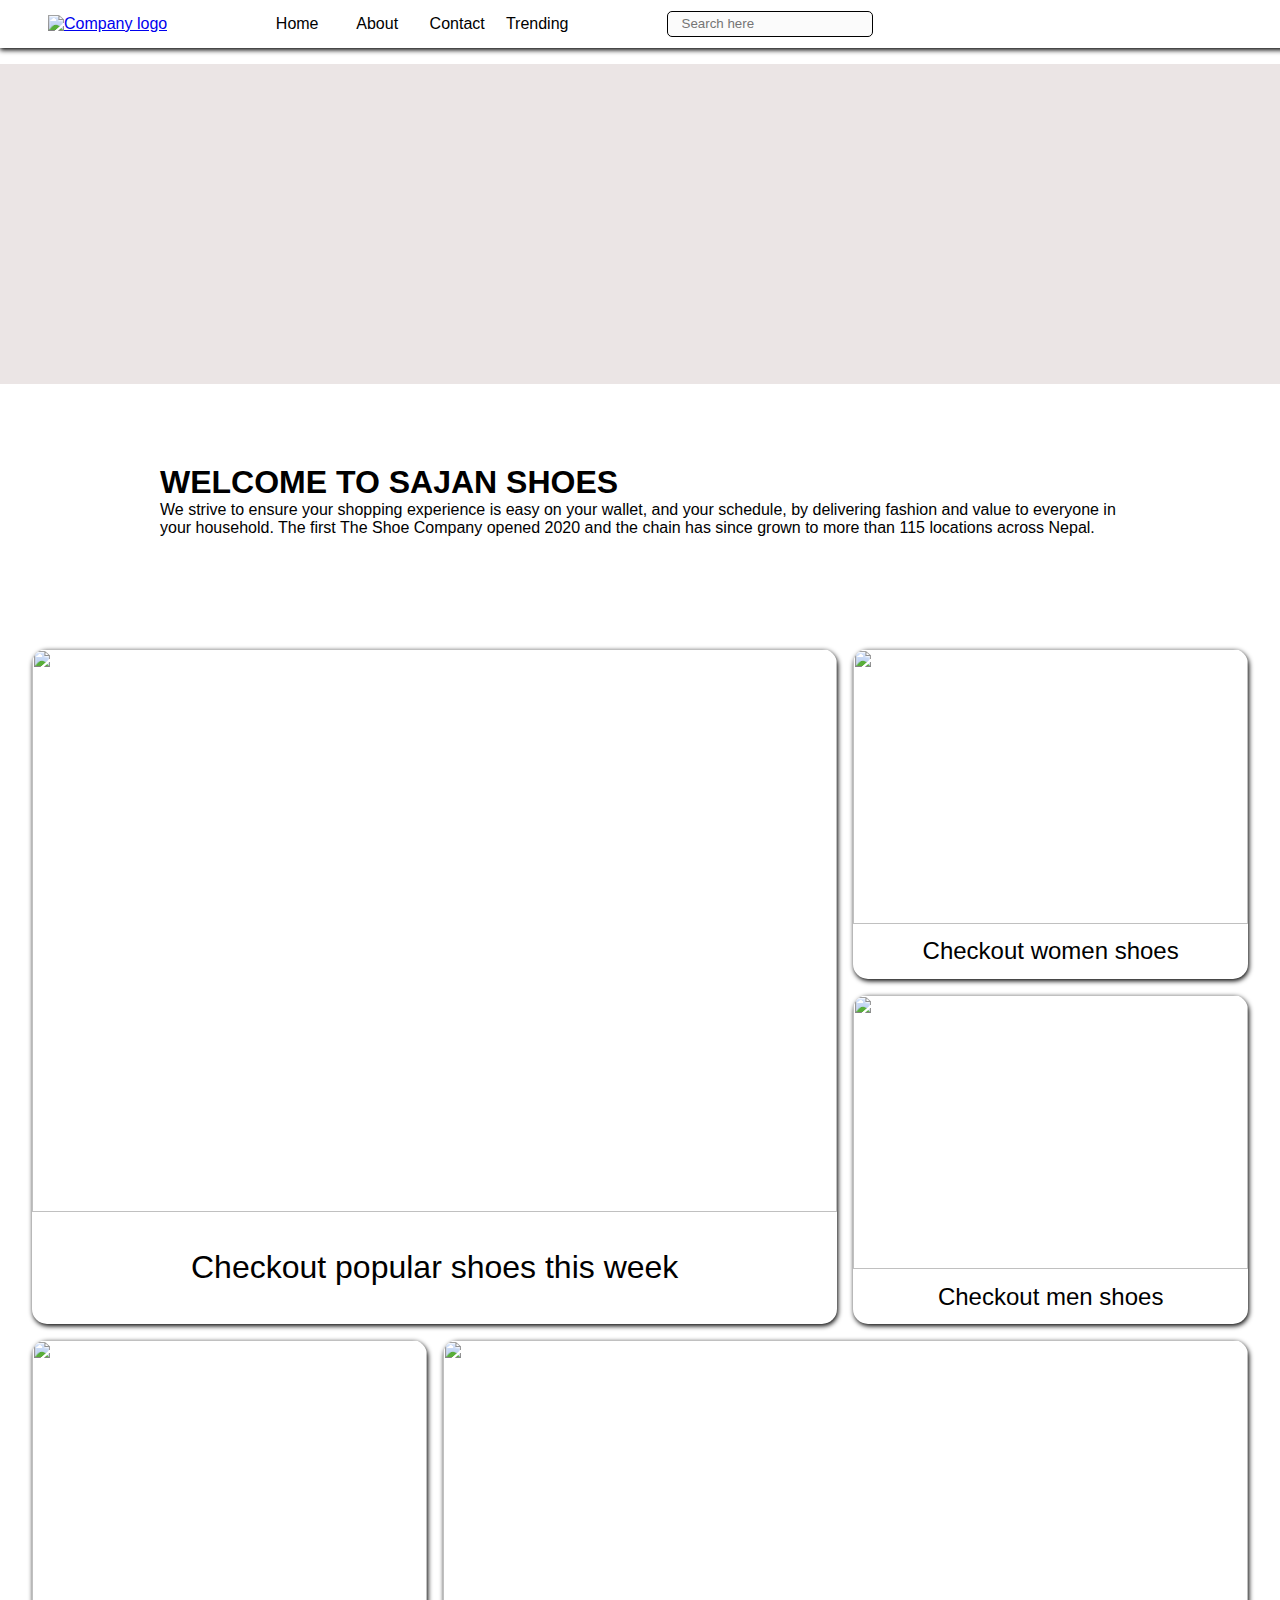
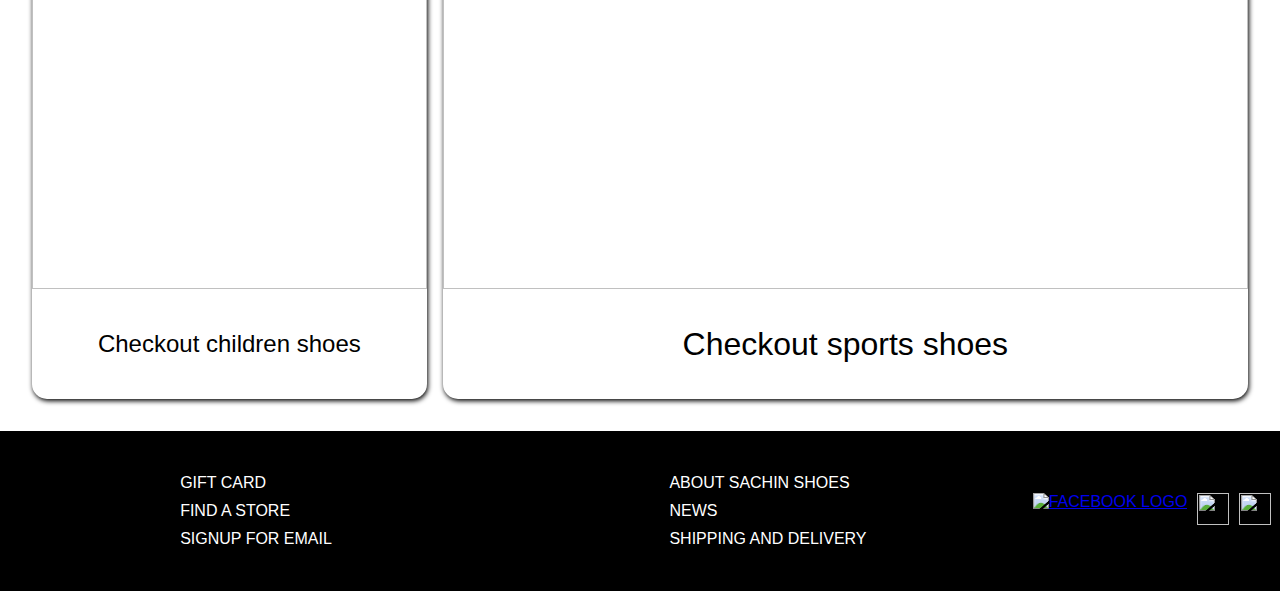
==== index.html @ a4714cd2 "Update and rename shoe.html to index.html" ====
<!DOCTYPE html>
<html lang="en">
<head>
    <meta charset="UTF-8">
    <meta http-equiv="X-UA-Compatible" content="IE=edge">
    <meta name="viewport" content="width=device-width, initial-scale=1.0">
    <link rel="stylesheet" href="shoe.css">
    <title>Document</title>
</head>
<body>
    <div class="container">
        <div class="nav-bar">
            <div class="company-logo"><a href="/shoeWebsite/shoe.html"><img src="/image/adidasLogo.png" alt="Company logo"></a></div>
            <div class="details">
            <ul>
                <li><a href="#">Home</a></li>
                <li><a href="#">About</a></li>
                <li><a href="#">Contact</a></li>
                <li><a href="#">Trending</a></li>
            </ul>
        </div>
            <div class="search">
                <input type="text" placeholder="Search here">
            </div>
        </div>
        <div class="shoe-image"><img src="/image/nike-shoe.jpg" alt=""></div>

        <div class="about-company">
            <h1>welcome to Sajan shoes</h1>
            <p>We strive to ensure your shopping experience is easy on your wallet, and your schedule, by delivering fashion and value to everyone in your household. The first The Shoe Company opened 2020 and the chain has since grown to more than 115 locations across Nepal.</p>
        </div>


        <div class="layout">
            <div class="popular-now">
                <div class="layout-image"><img src="/image/popular-shoe.jpg" alt=""></div>
                <div class="txt"><p>Checkout popular shoes this week</p></div>
            </div>

            <div class="women">
                <div class="layout-image"><img src="/image/women-shoes.webp" alt=""></div>
            <div class="txt"><p>Checkout women shoes</p></div></div>

            <div class="men">
                <div class="layout-image"><img src="/image/men-shoes.jpg" alt=""></div>
                <div class="txt"><p>Checkout men shoes</p></div>
            </div>

            <div class="children">
                <div class="layout-image"><img src="/image/children-shoes.webp" alt=""></div>
                <div class="txt"><p>Checkout children shoes</p></div>
            </div>

            <div class="sports">
                <div class="layout-image"><img src="/image/sports-shoes.jpg" alt=""></div>
                <div class="txt"><p>Checkout sports shoes</p></div>
            </div>

        </div>

        <footer>
            <div class="first">
                <p>Gift card</p>
                <p>Find a store</p>
                <p>Signup for email</p>
            </div>
            <div class="second">
                <p>about sachin shoes</p>
                <p>news</p>
                <p>shipping and delivery</p>
            </div>
            <div class="social-media">
                <a href="https://www.facebook.com"><img src="/image/fb-logo.png" alt="facebook logo"></a>
                <a href="https://www.instagram.com"><img src="/image/insta-logo.png" alt=""></a>
                <img src="/image/yt-logo.jpg" alt="">
            </div>
        </footer>
    </div>

</body>
</html>
---- shoe.css ----
* {
    padding: 0;
    margin: 0;
    font-family: sans-serif;
}

body {}

.container {
    height: 100vh;
    width: 100vw;
}

.nav-bar {
    height: 3em;
    width: 100%;
    background-color: white;
    box-shadow: 0 2px 5px black;
    display: flex;
    align-items: center;
    gap: 5em;
    padding:0 3em;

}

.nav-bar .company-logo img {

    width: 3em;
    object-fit: cover;
}

.nav-bar .details ul {
    list-style: none;
    width: 100%;
    display: grid;
    grid-template-columns: 1fr 1fr 1fr 1fr;
    align-items: center;
}

.nav-bar .details ul li{
    height: 3em;
    display: flex;
    align-items: center;
    justify-content: center;
}

.nav-bar .details ul li a {
    text-decoration: none;
    color: black;
}

.nav-bar .details {
    width: 20em;
    padding: 0 10px;
    display: flex;
    justify-content: space-evenly;

}

.nav-bar .details ul li:hover{
    background-color: #000;
    color: #fff;
}

.nav-bar .details ul li:hover a{
    color: #fff;
}

.nav-bar .search input[type=text] {
    background-color: rgba(0, 0, 0, 0.014);
    outline: none;
    border: 1px solid black;
    border-radius: 5px;
    height: 1.75em;
    padding: 0 1em;
}


.container .shoe-image {
    width: 100%;
    height: 20em;
    background-color: rgb(235, 229, 229);
    display: flex;
    justify-content: center;
    align-items: center;
    margin-top: 1em;
    overflow: hidden;
}

.container .shoe-image img {
    width: 40%;
    object-fit: cover;
    overflow: hidden;
}

.about-company{
    padding: 5em 10em;
}

.about-company h1{
    text-transform: uppercase;
}

.layout {
    height: 150vh;
    padding: 2em;
    display: grid;
    grid-gap: 1em;
    grid-template-columns: 1fr 1fr 1fr;
    grid-template-rows: 1fr 1fr 2fr;
}

.popular-now {
    background-color: #fff;
    grid-row: 1/3;
    grid-column: 1/3;}

.men {}

.women {}

.sports {
    grid-column: 2/4;
}


.popular-now .layout-image {
    background-repeat: no-repeat;
    background-position: center;
    background-size: cover;
}

.layout-image img{
    height: 100%;
    width: 100%;
    object-fit: cover;
    transition: all .2s ease-in;
}

.popular-now .txt {
    display: flex;
    align-items: center;
    justify-content: center;
    font-size: 2em;
}

.women .layout-image {
    background-repeat: no-repeat;
    background-position: center;
    background-size: cover;
}

.women .txt {
    display: flex;
    align-items: center;
    justify-content: center;
    font-size: 1.5em;
}

.men .layout-image {
    background-repeat: no-repeat;
    background-position: center;
    background-size: cover;
}

.men .txt {
    display: flex;
    align-items: center;
    justify-content: center;
    font-size: 1.5em;
}


.children .layout-image {
    background-repeat: no-repeat;
    background-position: center;
    background-size: cover;
}

.children .txt {
    display: flex;
    align-items: center;
    justify-content: center;
    font-size: 1.5em;
}

.sports .layout-image {
    background-repeat: no-repeat;
    background-position: center;
    background-size: cover;
}

.sports .txt {
    display: flex;
    align-items: center;
    justify-content: center;
    font-size: 2em;
}

footer{
    height: 10em;
    background-color: black;
    color: white;
    display: grid;
    grid-template-columns: 2fr 2fr 1fr;
    align-items: center;
    justify-content: center;
    text-transform: uppercase;
}

.social-media img{
height: 2em;
width: 2em;
}

.first, .second {
    display: grid;
    grid-gap: 10px;
    justify-content: center;
}

.social-media{
    display: flex;
    gap: 10px;
    justify-content: center;
    align-items: flex-start;
}

div.layout>*{
    border-radius: 15px;
    display: grid;
    grid-template-rows: 5fr 1fr;
    box-shadow: 1px 2px 5px black;
    overflow: hidden;
}

div.layout>*:hover .layout-image img{
    transform: scale(1.1);
}

div.layout>*:hover .txt{
    z-index: 5;
}

.layout-image{
    overflow: hidden;
    transition: all .2s ease-in;
}
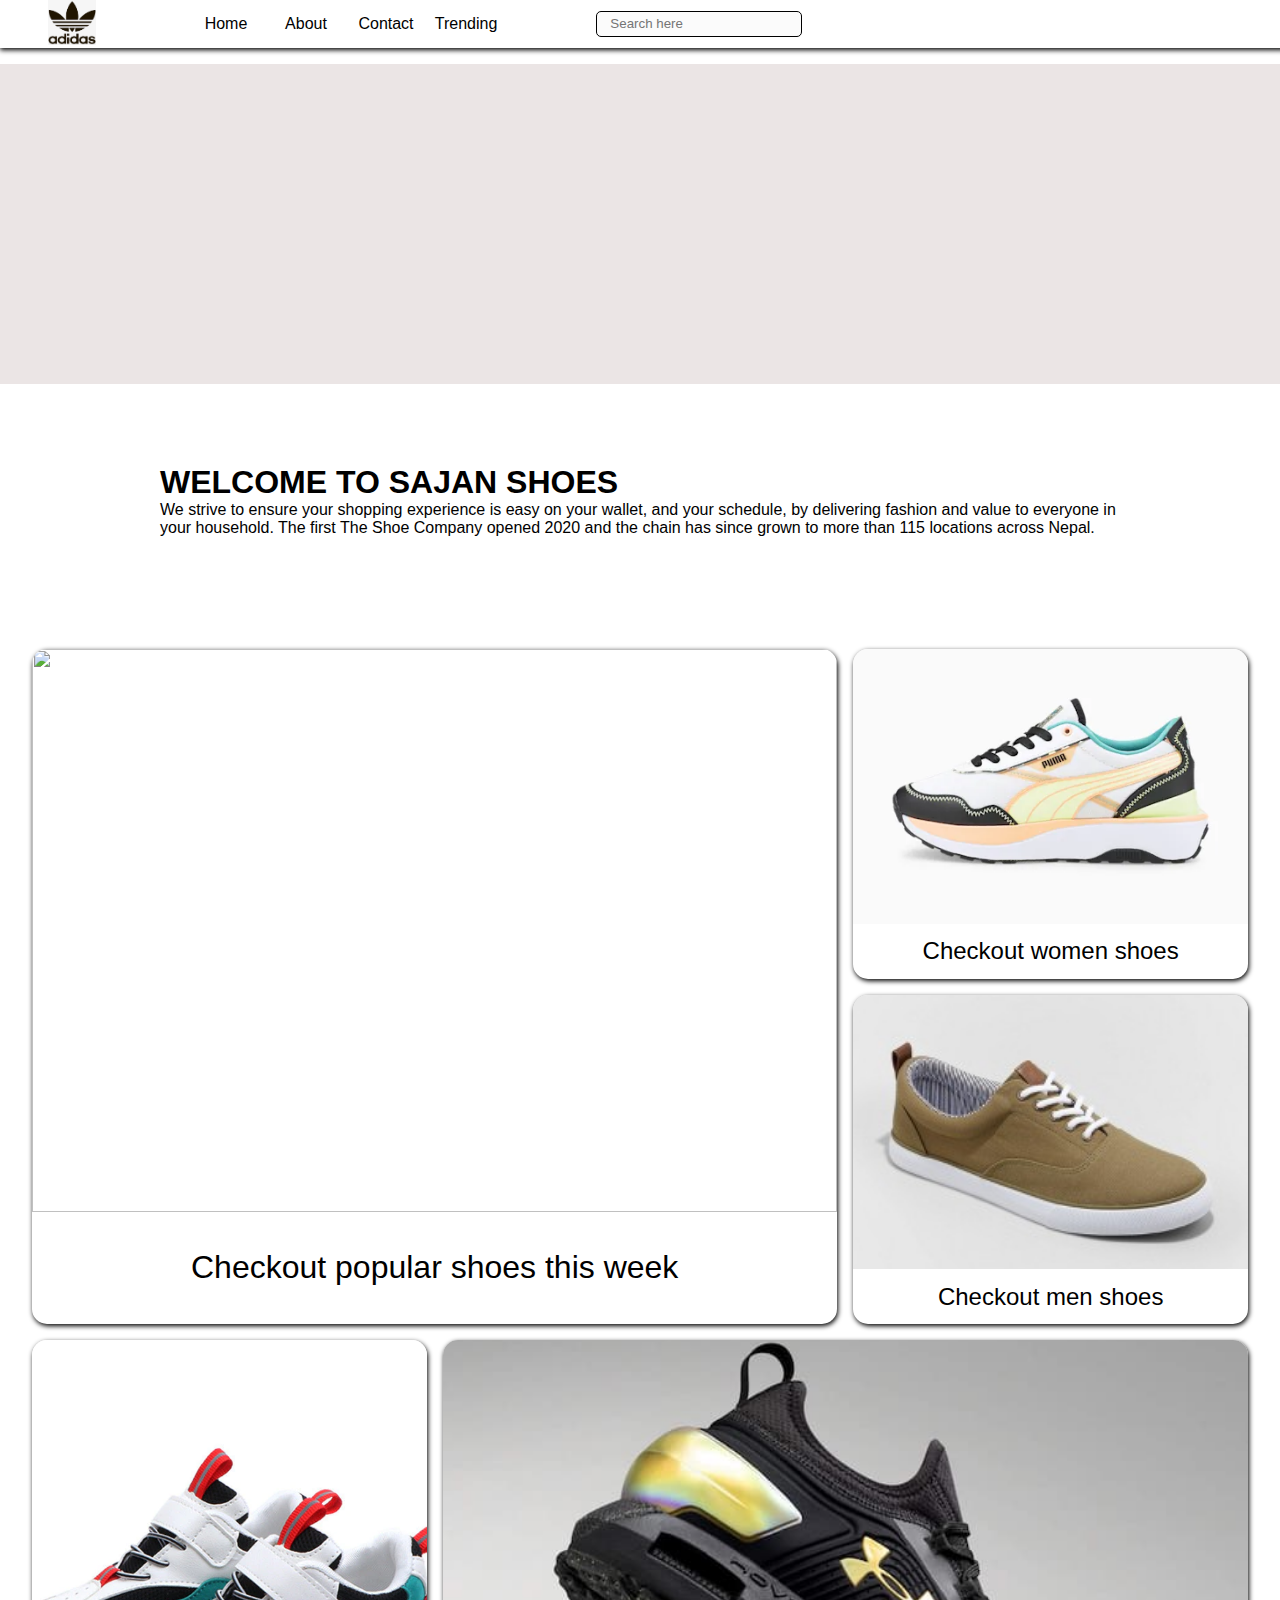
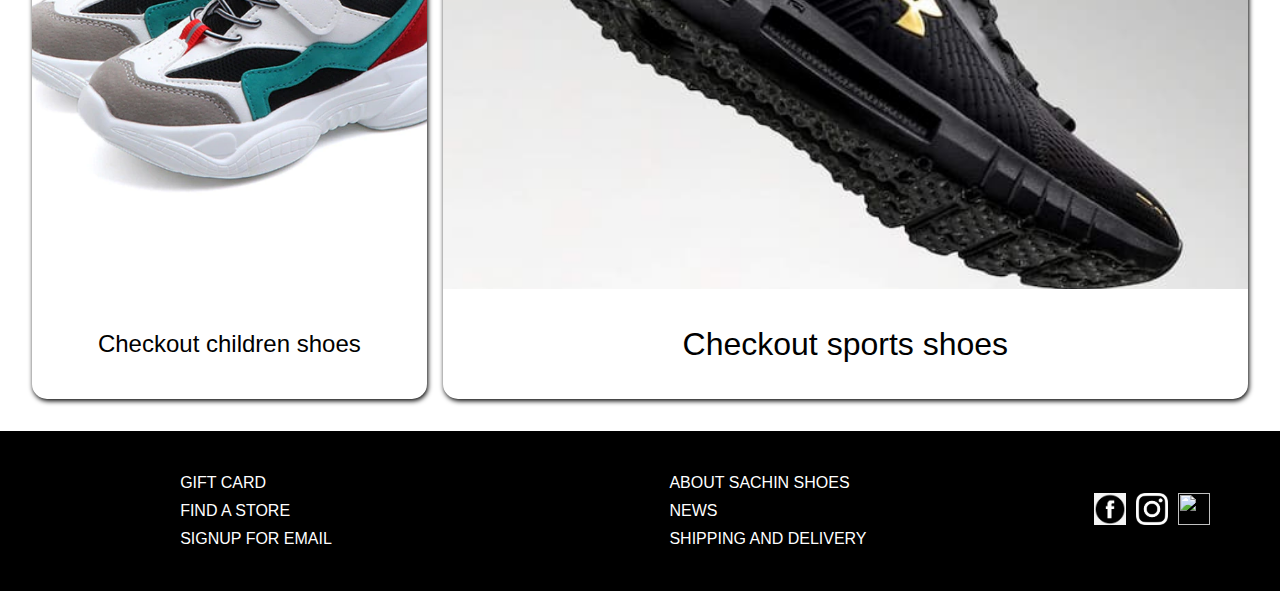
==== commit 34740857: "Update index.html" ====
--- a/index.html
+++ b/index.html
@@ -5,12 +5,12 @@
     <meta http-equiv="X-UA-Compatible" content="IE=edge">
     <meta name="viewport" content="width=device-width, initial-scale=1.0">
     <link rel="stylesheet" href="shoe.css">
-    <title>Document</title>
+    <title>Sajan shoes</title>
 </head>
 <body>
     <div class="container">
         <div class="nav-bar">
-            <div class="company-logo"><a href="/shoeWebsite/shoe.html"><img src="/image/adidasLogo.png" alt="Company logo"></a></div>
+            <div class="company-logo"><a href="shoeWebsite/shoe.html"><img src="images/adidasLogo.png" alt="Company logo"></a></div>
             <div class="details">
             <ul>
                 <li><a href="#">Home</a></li>
@@ -23,7 +23,7 @@
                 <input type="text" placeholder="Search here">
             </div>
         </div>
-        <div class="shoe-image"><img src="/image/nike-shoe.jpg" alt=""></div>
+        <div class="shoe-image"><img src="/images/nike-shoe.jpg" alt=""></div>
 
         <div class="about-company">
             <h1>welcome to Sajan shoes</h1>
@@ -33,26 +33,26 @@
 
         <div class="layout">
             <div class="popular-now">
-                <div class="layout-image"><img src="/image/popular-shoe.jpg" alt=""></div>
+                <div class="layout-image"><img src="images/popular-shoe.jpg" alt=""></div>
                 <div class="txt"><p>Checkout popular shoes this week</p></div>
             </div>
 
             <div class="women">
-                <div class="layout-image"><img src="/image/women-shoes.webp" alt=""></div>
+                <div class="layout-image"><img src="images/women-shoes.webp" alt=""></div>
             <div class="txt"><p>Checkout women shoes</p></div></div>
 
             <div class="men">
-                <div class="layout-image"><img src="/image/men-shoes.jpg" alt=""></div>
+                <div class="layout-image"><img src="images/men-shoes.jpg" alt=""></div>
                 <div class="txt"><p>Checkout men shoes</p></div>
             </div>
 
             <div class="children">
-                <div class="layout-image"><img src="/image/children-shoes.webp" alt=""></div>
+                <div class="layout-image"><img src="images/children-shoes.webp" alt=""></div>
                 <div class="txt"><p>Checkout children shoes</p></div>
             </div>
 
             <div class="sports">
-                <div class="layout-image"><img src="/image/sports-shoes.jpg" alt=""></div>
+                <div class="layout-image"><img src="images/sports-shoes.jpg" alt=""></div>
                 <div class="txt"><p>Checkout sports shoes</p></div>
             </div>
 
@@ -70,9 +70,9 @@
                 <p>shipping and delivery</p>
             </div>
             <div class="social-media">
-                <a href="https://www.facebook.com"><img src="/image/fb-logo.png" alt="facebook logo"></a>
-                <a href="https://www.instagram.com"><img src="/image/insta-logo.png" alt=""></a>
-                <img src="/image/yt-logo.jpg" alt="">
+                <a href="https://www.facebook.com"><img src="images/fb-logo.png" alt="facebook logo"></a>
+                <a href="https://www.instagram.com"><img src="images/insta-logo.png" alt=""></a>
+                <img src="image/yt-logo.jpg" alt="">
             </div>
         </footer>
     </div>
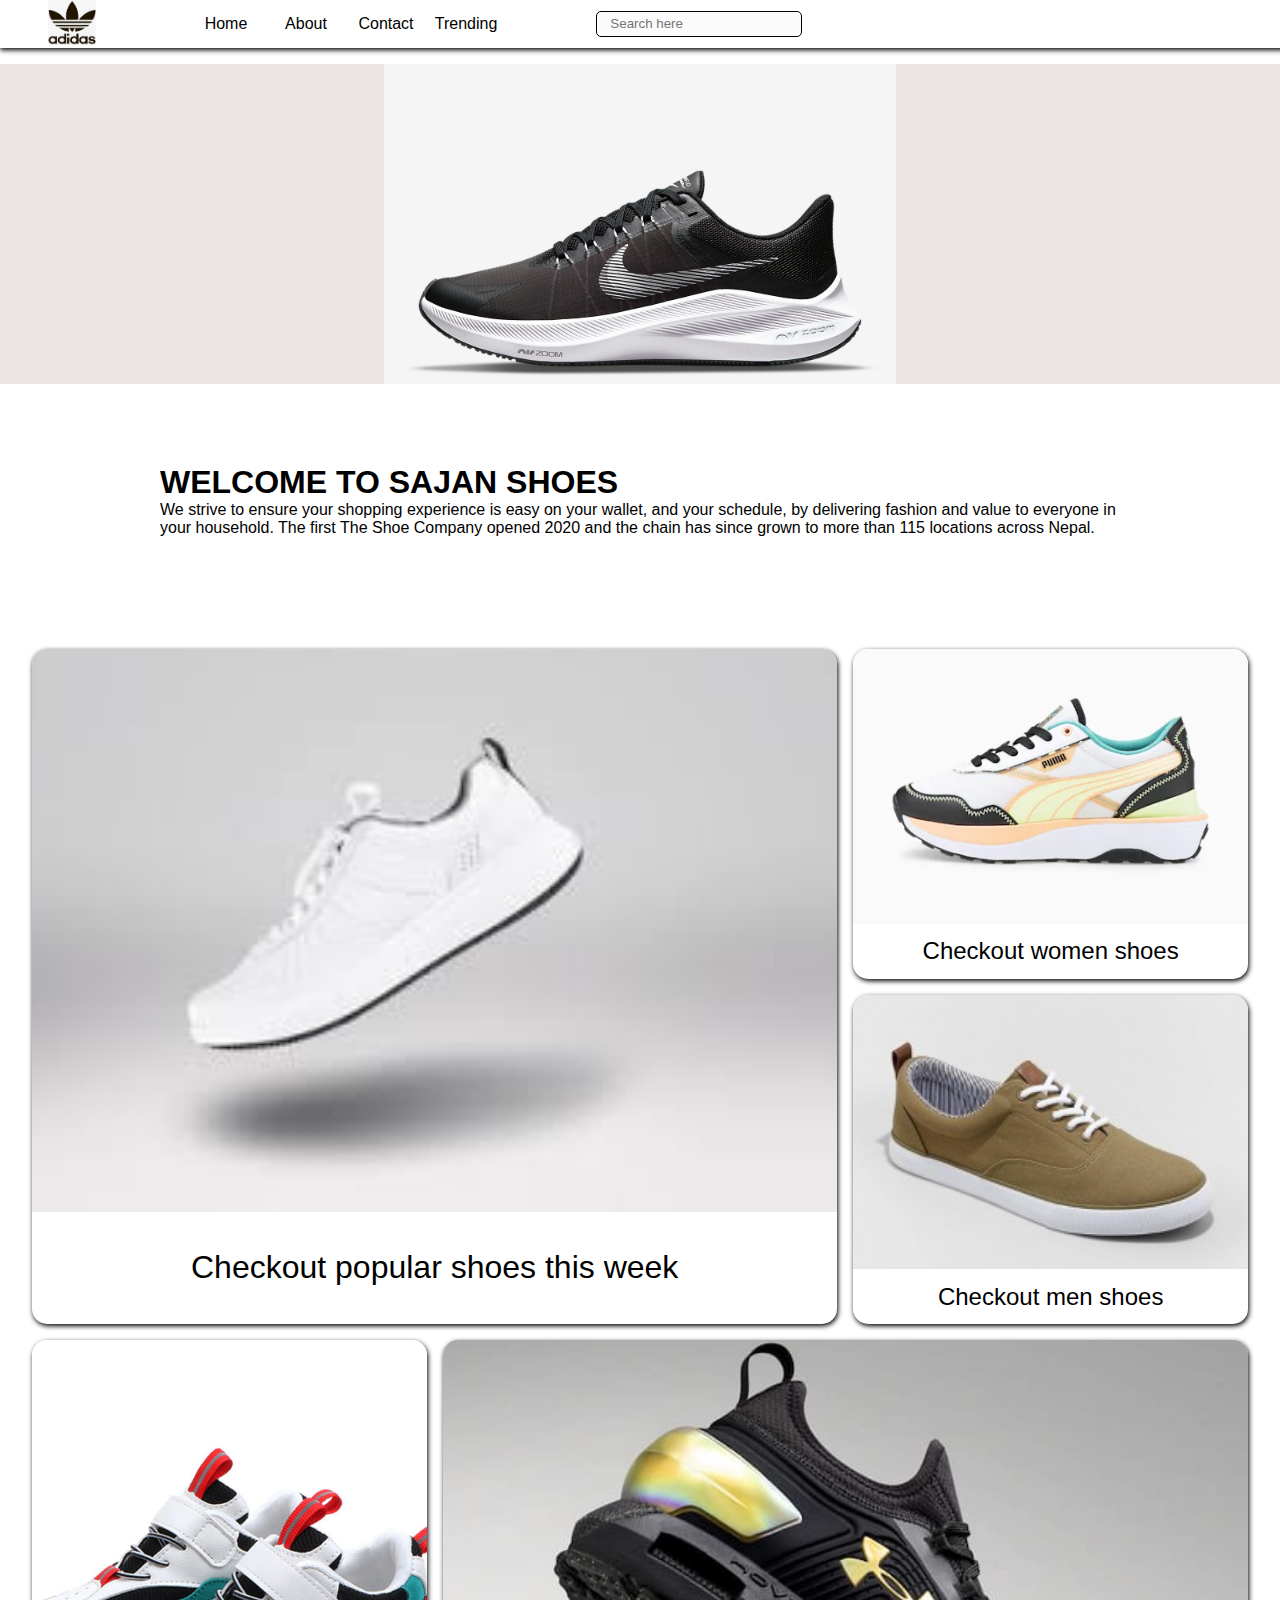
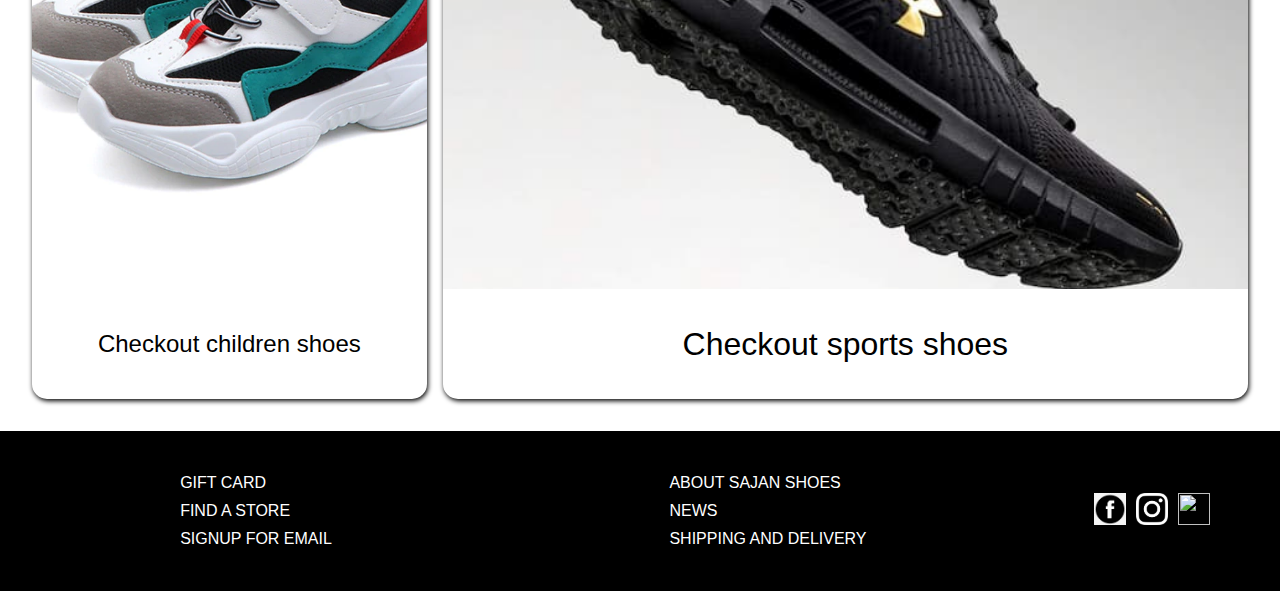
==== commit b0bd8296: "Update index.html" ====
--- a/index.html
+++ b/index.html
@@ -23,7 +23,7 @@
                 <input type="text" placeholder="Search here">
             </div>
         </div>
-        <div class="shoe-image"><img src="/images/nike-shoe.jpg" alt=""></div>
+        <div class="shoe-image"><img src="images/nike-shoe.jpg" alt=""></div>
 
         <div class="about-company">
             <h1>welcome to Sajan shoes</h1>
@@ -65,7 +65,7 @@
                 <p>Signup for email</p>
             </div>
             <div class="second">
-                <p>about sachin shoes</p>
+                <p>about sajan shoes</p>
                 <p>news</p>
                 <p>shipping and delivery</p>
             </div>
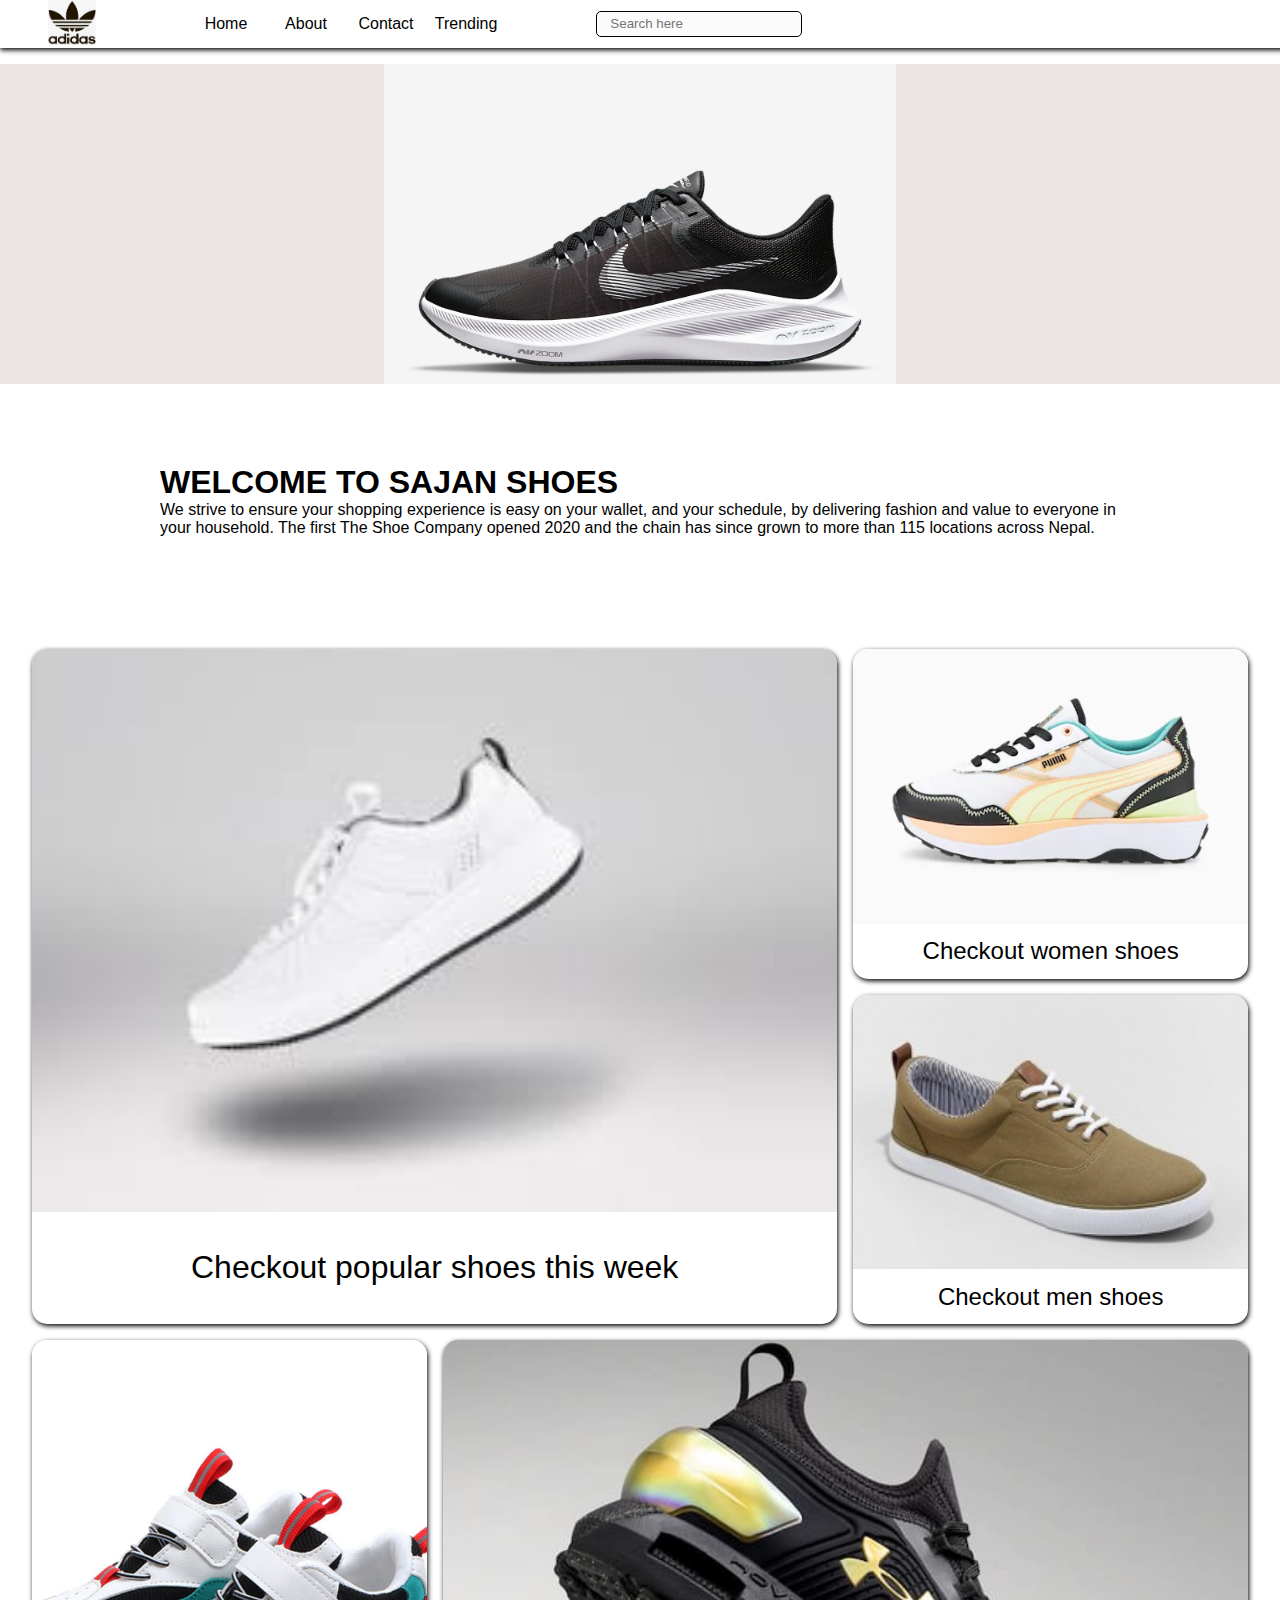
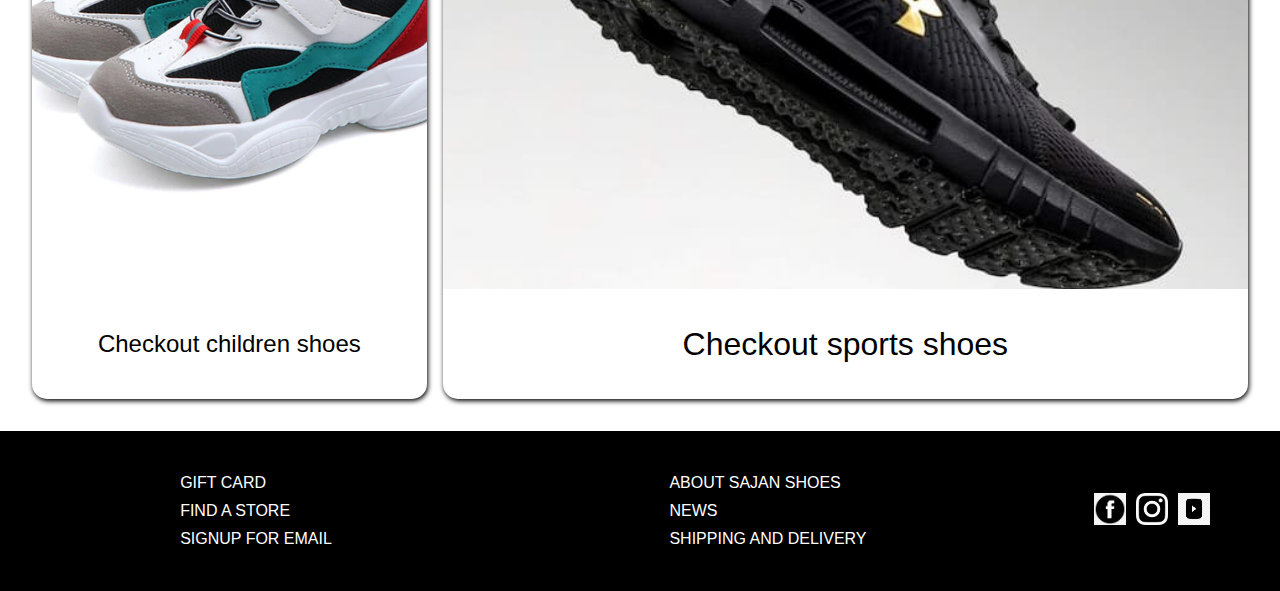
==== commit ce61cdbe: "Update index.html" ====
--- a/index.html
+++ b/index.html
@@ -72,7 +72,7 @@
             <div class="social-media">
                 <a href="https://www.facebook.com"><img src="images/fb-logo.png" alt="facebook logo"></a>
                 <a href="https://www.instagram.com"><img src="images/insta-logo.png" alt=""></a>
-                <img src="image/yt-logo.jpg" alt="">
+                <a href="https://www.youtube.com"> <img src="images/yt-logo.jpg" alt="youtube logo"></a>
             </div>
         </footer>
     </div>
